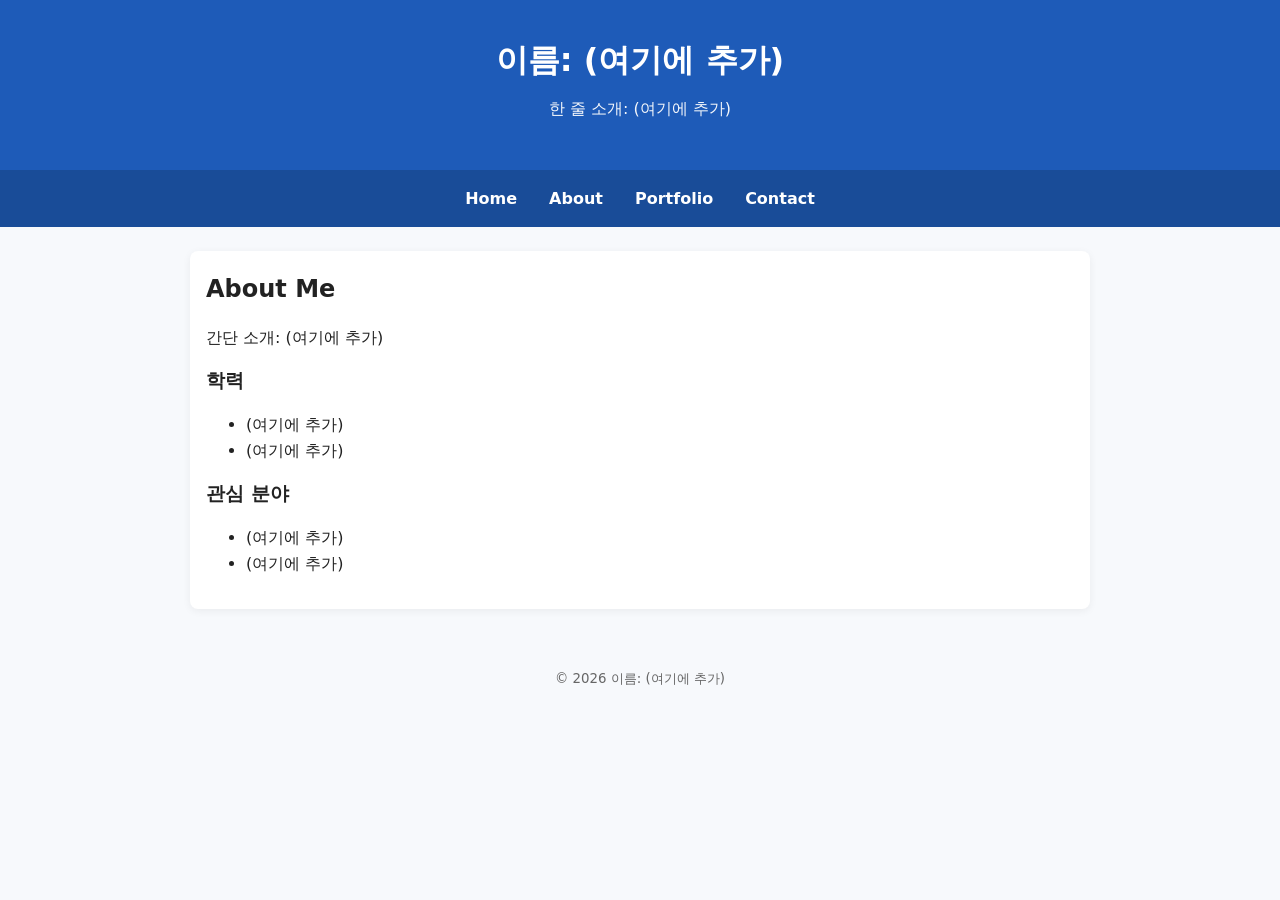
==== about.html @ 3ccd811b "Add files via upload" ====
<!DOCTYPE html>
<html lang="ko">
<head>
  <meta charset="UTF-8" />
  <meta name="viewport" content="width=device-width, initial-scale=1.0"/>
  <title>인터넷활용 실습 템플릿</title>
  <link rel="stylesheet" href="style.css">
</head>
<body>
<header>
  <h1>이름: (여기에 추가)</h1>
  <p class="subtitle">한 줄 소개: (여기에 추가)</p>
</header>
<nav>
  <a href="index.html">Home</a>
  <a href="about.html">About</a>
  <a href="portfolio.html">Portfolio</a>
  <a href="contact.html">Contact</a>
</nav>
<main class="container">
<section>
  <h2>About Me</h2>
  <p>간단 소개: (여기에 추가)</p>
  <h3>학력</h3>
  <ul>
    <li>(여기에 추가)</li>
    <li>(여기에 추가)</li>
  </ul>
  <h3>관심 분야</h3>
  <ul>
    <li>(여기에 추가)</li>
    <li>(여기에 추가)</li>
  </ul>
</section>
</main>
<footer>
  <small>&copy; <span id="year"></span> 이름: (여기에 추가)</small>
</footer>
<script src="script.js"></script>
</body>
</html>
---- style.css ----
/* =============================================================
   색상 테마는 "여기"에서 바꿉니다. (파랑 계열 기본)
   원하는 색상 코드로 아래 4가지만 바꿔보세요.
   ------------------------------------------------------------- */
:root {
  --primary: #1e5bb8;      /* 메인 포인트 색상 */
  --primary-dark: #194c98; /* 호버/진한 포인트 */
  --bg: #f7f9fc;           /* 전체 배경 색 */
  --text: #222222;         /* 본문 글자 색 */
}
/* ============================================================= */

* { box-sizing: border-box; }
body {
  margin: 0;
  font-family: system-ui, -apple-system, "Segoe UI", Roboto, "Noto Sans KR", Arial, sans-serif;
  background: var(--bg);
  color: var(--text);
  line-height: 1.6;
}

header {
  padding: 2rem 1rem;
  text-align: center;
  background: var(--primary);
  color: #ffffff;
}
header .subtitle { margin-top: .25rem; opacity: .95; }

nav {
  background: var(--primary-dark);
  display: flex;
  gap: 1rem;
  padding: .75rem 1rem;
  justify-content: center;
  flex-wrap: wrap;
}
nav a {
  color: #ffffff;
  text-decoration: none;
  font-weight: 600;
  padding: .25rem .5rem;
}
nav a:hover { text-decoration: underline; }

.container {
  max-width: 900px;
  margin: 1.5rem auto;
  padding: 1rem;
  background: #ffffff;
  border-radius: 8px;
  box-shadow: 0 2px 8px rgba(0,0,0,.06);
}

section { margin-bottom: 1rem; }
h1, h2, h3 { margin: .2rem 0 .6rem; }

.contact-form {
  display: grid;
  grid-template-columns: 1fr;
  gap: .5rem;
  margin-top: 1rem;
}
input, textarea {
  width: 100%;
  padding: .6rem;
  border: 1px solid #ddd;
  border-radius: 6px;
  font: inherit;
}
button {
  padding: .6rem .8rem;
  border: none;
  border-radius: 6px;
  background: var(--primary);
  color: #fff;
  cursor: pointer;
  font-weight: 600;
}
button:hover { background: var(--primary-dark); }

footer {
  text-align: center;
  padding: 2rem 1rem;
  color: #666;
}

@media (max-width: 600px) {
  header h1 { font-size: 1.25rem; }
  .container { margin: 1rem; padding: .75rem; }
}
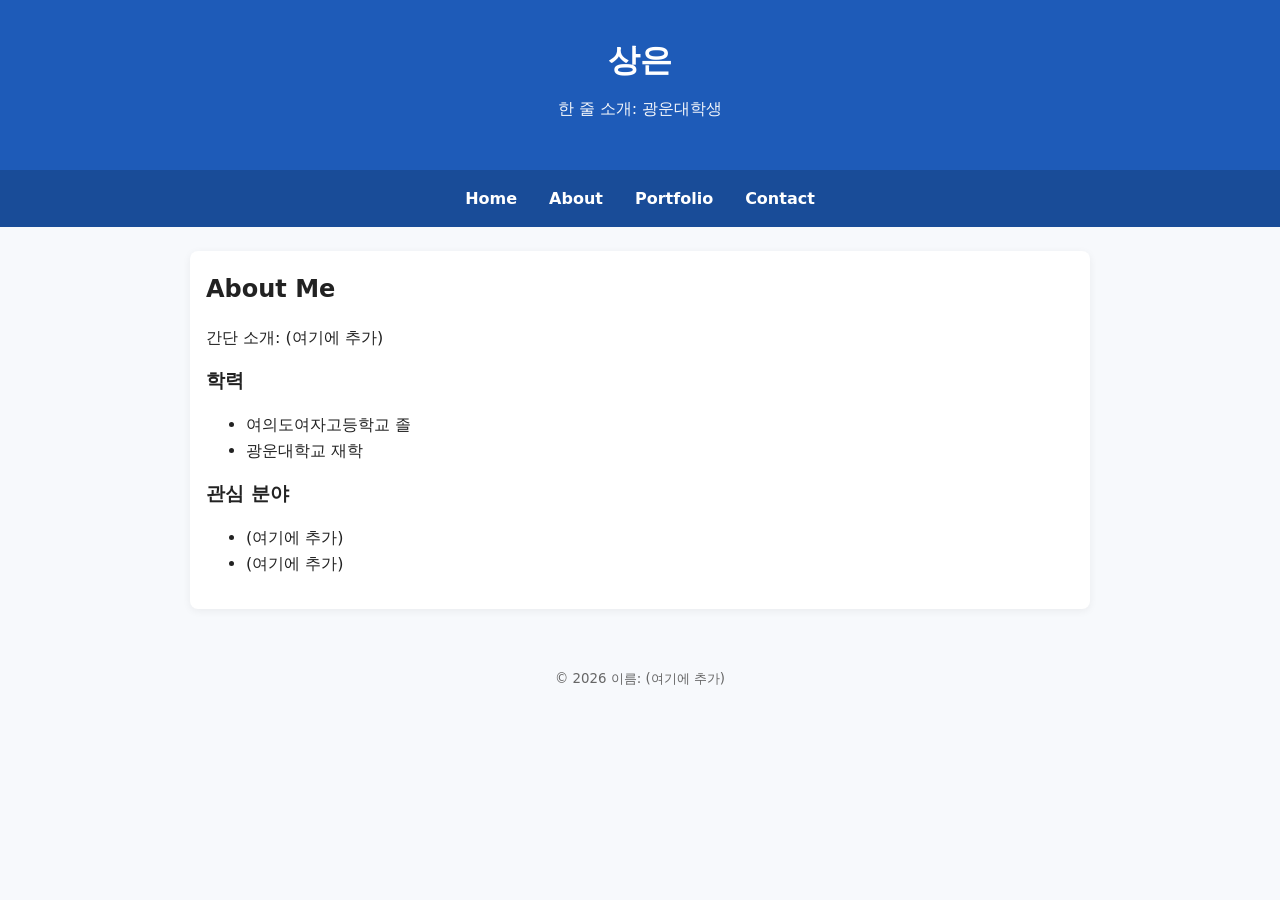
==== commit dd422979: "Update about.html" ====
--- a/about.html
+++ b/about.html
@@ -8,8 +8,8 @@
 </head>
 <body>
 <header>
-  <h1>이름: (여기에 추가)</h1>
-  <p class="subtitle">한 줄 소개: (여기에 추가)</p>
+  <h1>상은</h1>
+  <p class="subtitle">한 줄 소개: 광운대학생</p>
 </header>
 <nav>
   <a href="index.html">Home</a>
@@ -21,10 +21,10 @@
 <section>
   <h2>About Me</h2>
   <p>간단 소개: (여기에 추가)</p>
-  <h3>학력</h3>
+  <h3>학력</h3></h3>
   <ul>
-    <li>(여기에 추가)</li>
-    <li>(여기에 추가)</li>
+    <li>여의도여자고등학교 졸</li>
+    <li>광운대학교 재학</li>
   </ul>
   <h3>관심 분야</h3>
   <ul>
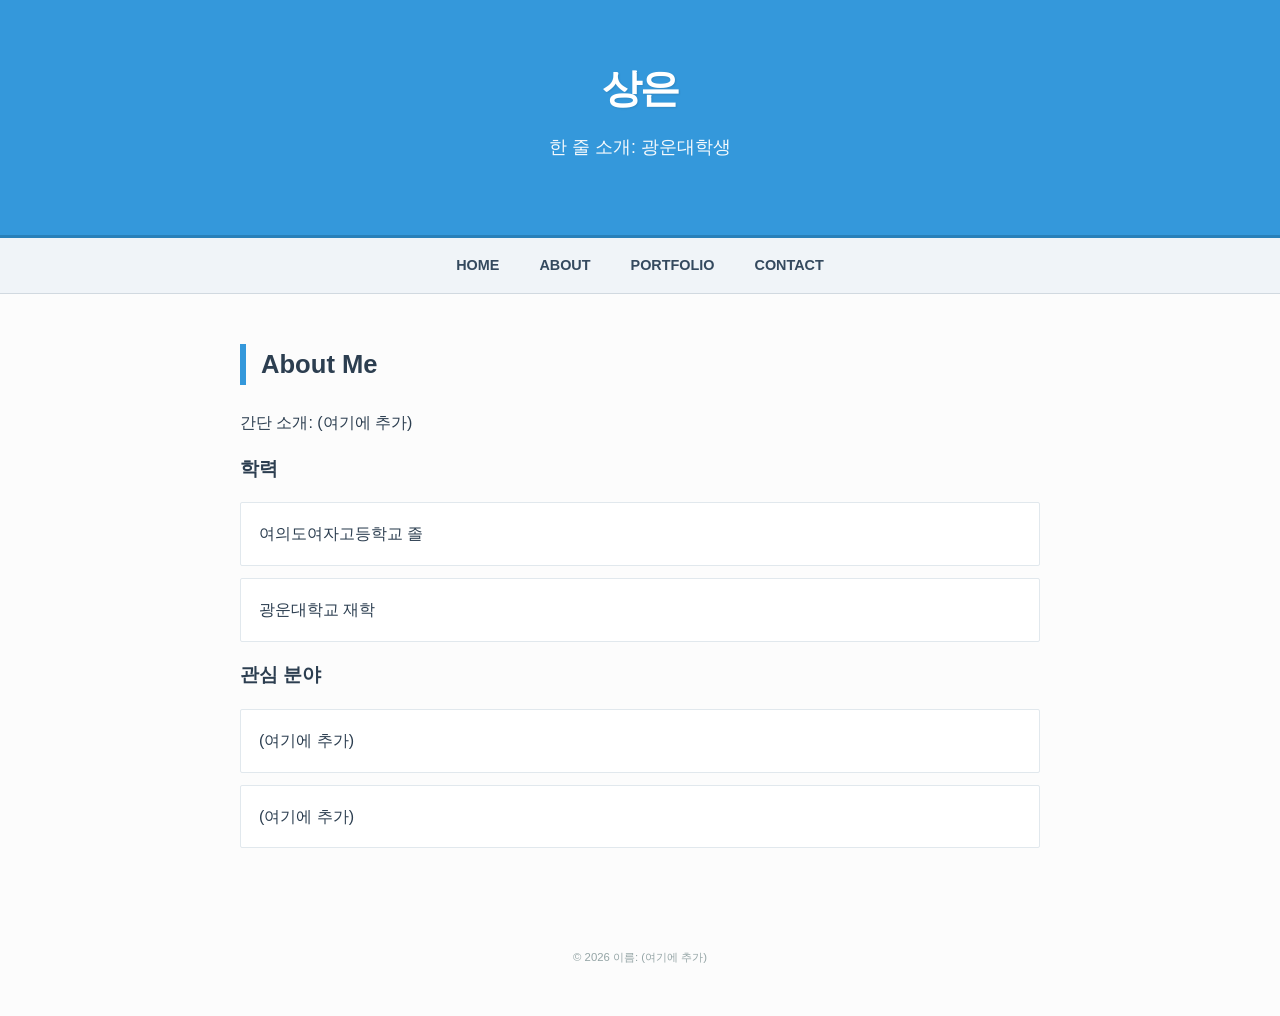
==== commit 43113b3c: "Update about.html" ====
--- a/about.html
+++ b/about.html
@@ -4,7 +4,7 @@
   <meta charset="UTF-8" />
   <meta name="viewport" content="width=device-width, initial-scale=1.0"/>
   <title>인터넷활용 실습 템플릿</title>
-  <link rel="stylesheet" href="style.css">
+  <link rel="stylesheet" href="t.css">
 </head>
 <body>
 <header>
--- a/t.css
+++ b/t.css
@@ -0,0 +1,93 @@
+/* 기본 설정 */
+body {
+  margin: 0;
+  padding: 0;
+  font-family: 'Noto Sans KR', sans-serif;
+  line-height: 1.6;
+  color: #2C3E50; /* 짙은 네이비 그레이로 가독성 향상 */
+  background-color: #fcfcfc;
+}
+
+/* 헤더: 차분하고 맑은 하늘색 */
+header {
+  background-color: #3498DB; /* 신뢰감을 주는 Sky Blue */
+  color: white;
+  padding: 3.5rem 1rem;
+  text-align: center;
+  border-bottom: 3px solid #2980B9; /* 하단에 짙은 라인을 주어 경계 명확화 */
+}
+
+header h1 {
+  margin: 0;
+  font-size: 2.5rem;
+  letter-spacing: -1.5px; /* 더 날카로운 느낌을 위해 자간 조정 */
+  font-weight: 700;
+  text-shadow: 1px 1px 2px rgba(0,0,0,0.1);
+}
+
+.subtitle {
+  margin-top: 0.8rem;
+  font-weight: 400;
+  font-size: 1.1rem;
+  opacity: 0.95;
+}
+
+/* 메뉴바: 살짝 푸른끼가 도는 흰색 */
+nav {
+  background: #F0F4F8; /* Alice Blue 계열의 차가운 흰색 */
+  display: flex;
+  justify-content: center;
+  padding: 1rem;
+  border-bottom: 1px solid #D1D9E0; /* 얇고 날카로운 구분선 */
+}
+
+nav a {
+  color: #34495E; /* 어두운 청회색 */
+  text-decoration: none;
+  margin: 0 20px;
+  font-size: 0.9rem;
+  font-weight: 700;
+  text-transform: uppercase;
+  transition: all 0.2s ease;
+}
+
+nav a:hover {
+  color: #3498DB; /* 호버 시 헤더 색상과 통일 */
+  transform: translateY(-1px);
+}
+
+/* 메인 컨텐츠 */
+.container {
+  max-width: 800px;
+  margin: 50px auto;
+  padding: 0 25px;
+}
+
+h2 {
+  border-left: 6px solid #3498DB; /* 주황색 대신 하늘색 포인트 */
+  padding-left: 15px;
+  margin-bottom: 25px;
+  font-size: 1.6rem;
+  color: #2C3E50;
+}
+
+ul {
+  list-style: none;
+  padding: 0;
+}
+
+li {
+  background: #fff;
+  margin-bottom: 12px;
+  padding: 18px;
+  border: 1px solid #E1E8ED; /* 연한 블루그레이 테두리 */
+  border-radius: 2px; /* 아주 약간만 깎아서 단정한 느낌 유지 */
+}
+
+/* 푸터 */
+footer {
+  text-align: center;
+  padding: 3rem 1rem;
+  font-size: 0.85rem;
+  color: #95A5A6;
+}
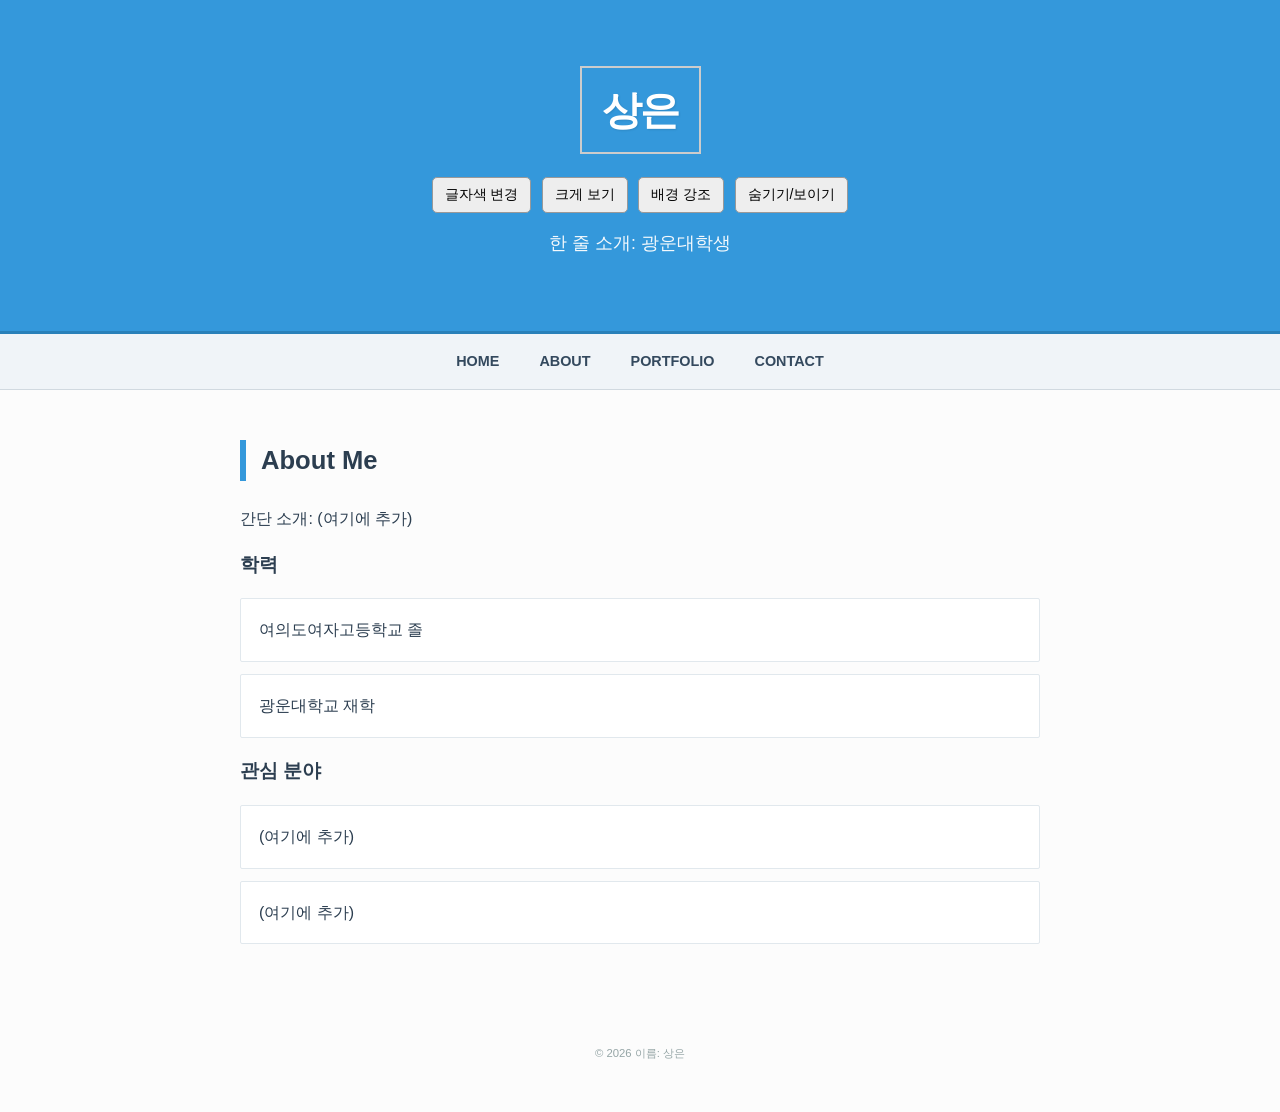
==== commit 8dc1f5de: "Update about.html" ====
--- a/about.html
+++ b/about.html
@@ -5,23 +5,90 @@
   <meta name="viewport" content="width=device-width, initial-scale=1.0"/>
   <title>인터넷활용 실습 템플릿</title>
   <link rel="stylesheet" href="t.css">
+  
+  <style>
+    #target {
+      display: inline-block;
+      padding: 10px 20px;
+      border: 2px solid #ccc;
+      margin: 10px 0;
+      transition: all 0.3s;
+    }
+    
+    .btn-container {
+      margin-top: 10px;
+    }
+    
+    button {
+      padding: 8px 12px;
+      font-size: 14px;
+      margin: 3px;
+      cursor: pointer;
+      background-color: #eee;
+      border: 1px solid #999;
+      border-radius: 5px;
+      transition: background-color 0.2s;
+    }
+    
+    button:hover {
+      background-color: #ddd;
+    }
+  </style>
+
+  <script>
+    function changeColor() {
+        var obj = document.getElementById("target");
+        obj.style.color = "red";
+    }
+
+    function changeSize() {
+        var obj = document.getElementById("target");
+        obj.style.fontSize = "32px";
+    }
+
+    function changeBackground() {
+        var obj = document.getElementById("target");
+        obj.style.backgroundColor = "yellow";
+    }
+
+    function toggleVisibility() {
+        var obj = document.getElementById("target");
+        
+        if (obj.style.visibility === "hidden") {
+            obj.style.visibility = "visible";
+        } else {
+            obj.style.visibility = "hidden";
+        }
+    }
+  </script>
 </head>
 <body>
+
 <header>
-  <h1>상은</h1>
+  <h1 id="target">상은</h1>
+  
+  <div class="btn-container">
+    <button onclick="changeColor()">글자색 변경</button>
+    <button onclick="changeSize()">크게 보기</button>
+    <button onclick="changeBackground()">배경 강조</button>
+    <button onclick="toggleVisibility()">숨기기/보이기</button>
+  </div>
+  
   <p class="subtitle">한 줄 소개: 광운대학생</p>
 </header>
+
 <nav>
   <a href="index.html">Home</a>
   <a href="about.html">About</a>
   <a href="portfolio.html">Portfolio</a>
   <a href="contact.html">Contact</a>
 </nav>
+
 <main class="container">
 <section>
   <h2>About Me</h2>
   <p>간단 소개: (여기에 추가)</p>
-  <h3>학력</h3></h3>
+  <h3>학력</h3>
   <ul>
     <li>여의도여자고등학교 졸</li>
     <li>광운대학교 재학</li>
@@ -33,9 +100,11 @@
   </ul>
 </section>
 </main>
+
 <footer>
-  <small>&copy; <span id="year"></span> 이름: (여기에 추가)</small>
+  <small>&copy; <span id="year"></span> 이름: 상은</small>
 </footer>
+
 <script src="script.js"></script>
 </body>
 </html>
--- a/t.css
+++ b/t.css
@@ -91,3 +91,85 @@
   font-size: 0.85rem;
   color: #95A5A6;
 }
+
+nav a {
+  display: inline-block; /* 크기 변화를 자연스럽게 만들기 위해 필요 */
+  transition: transform 0.2s ease; /* 애니메이션 속도 제어 */
+}
+
+/* 기존 공통 스타일 유지... (header, nav 등) */
+
+/* Contact 전용 스타일 */
+.contact-info {
+  list-style: none;
+  padding: 0;
+  margin-bottom: 30px;
+}
+
+.contact-form {
+  background-color: #ffffff;
+  padding: 30px;
+  border-radius: 20px; /* 전체 폼을 둥글게 */
+  border: 1px solid #D1D9E0;
+  box-shadow: 0 4px 15px rgba(0,0,0,0.05);
+}
+
+.form-group {
+  display: flex;
+  flex-direction: column; /* 위아래 배치 */
+  margin-bottom: 20px;
+}
+
+.form-group label {
+  font-weight: 700;
+  margin-bottom: 8px;
+  color: #34495E;
+  font-size: 0.9rem;
+}
+
+/* 입력창 공통 스타일 */
+input[type="text"], .letter-style {
+  width: 100%;
+  padding: 15px;
+  border: 2px solid #F0F4F8; /* 메뉴바와 비슷한 연한 푸른색 */
+  background-color: #F0F4F8; /* 배경색도 메뉴바와 통일 */
+  border-radius: 12px; /* 입력창도 둥글게 */
+  font-family: 'Noto Sans KR', sans-serif;
+  box-sizing: border-box;
+  outline: none;
+  transition: border 0.3s;
+}
+
+input[type="text"]:focus, .letter-style:focus {
+  border: 2px solid #3498DB; /* 포커스 시 하늘색 포인트 */
+}
+
+/* 편지지 모양 메시지 창 */
+.letter-style {
+  line-height: 2; /* 줄 간격을 넓게 */
+  background-image: linear-gradient(#D1D9E0 1px, transparent 1px); /* 가로선 효과 */
+  background-size: 100% 2em; /* 줄 간격에 맞춰 선 배치 */
+  resize: none; /* 크기 조절 비활성화로 모양 유지 */
+}
+
+/* 전송 버튼 */
+button[type="submit"] {
+  width: 100%;
+  padding: 15px;
+  background-color: #3498DB;
+  color: white;
+  border: none;
+  border-radius: 12px;
+  font-weight: 700;
+  cursor: pointer;
+  transition: background 0.3s;
+}
+
+button[type="submit"]:hover {
+  background-color: #2980B9;
+}
+
+nav a:hover {
+  transform: scale(1.15); /* 마우스 올렸을 때 1.15배 커짐 */
+  color: #3498DB; /* 글자색도 함께 변하면 더 명확합니다 */
+}
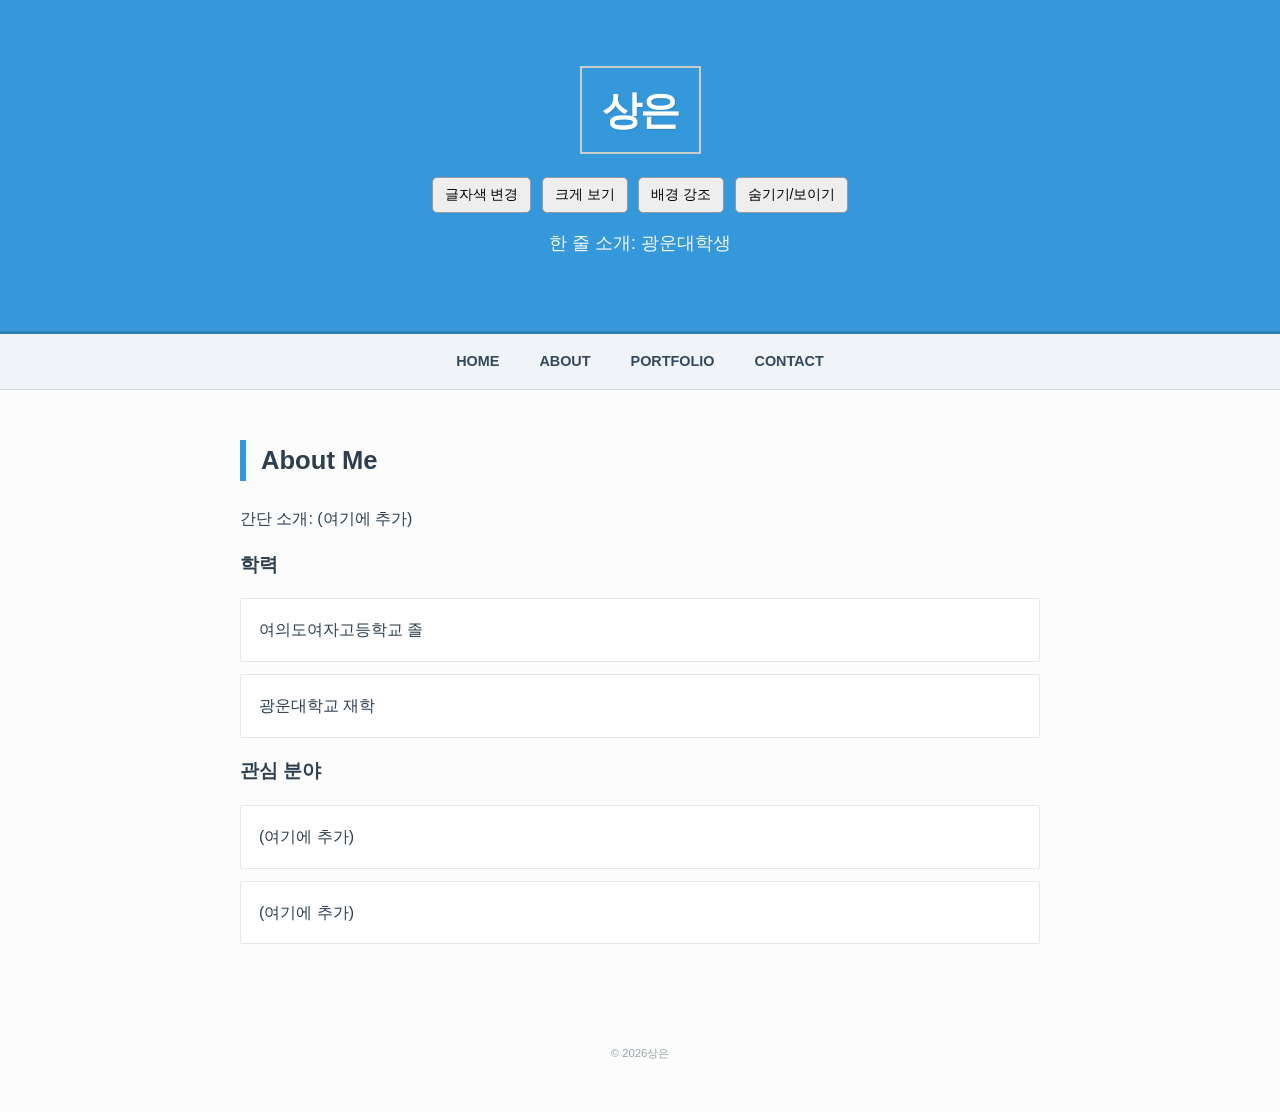
==== commit 9954bc6a: "Update about.html" ====
--- a/about.html
+++ b/about.html
@@ -3,7 +3,7 @@
 <head>
   <meta charset="UTF-8" />
   <meta name="viewport" content="width=device-width, initial-scale=1.0"/>
-  <title>인터넷활용 실습 템플릿</title>
+  <title>포트폴리오</title>
   <link rel="stylesheet" href="t.css">
   
   <style>
@@ -102,7 +102,7 @@
 </main>
 
 <footer>
-  <small>&copy; <span id="year"></span> 이름: 상은</small>
+  <small>&copy; <span id="year"></span>상은</small>
 </footer>
 
 <script src="script.js"></script>
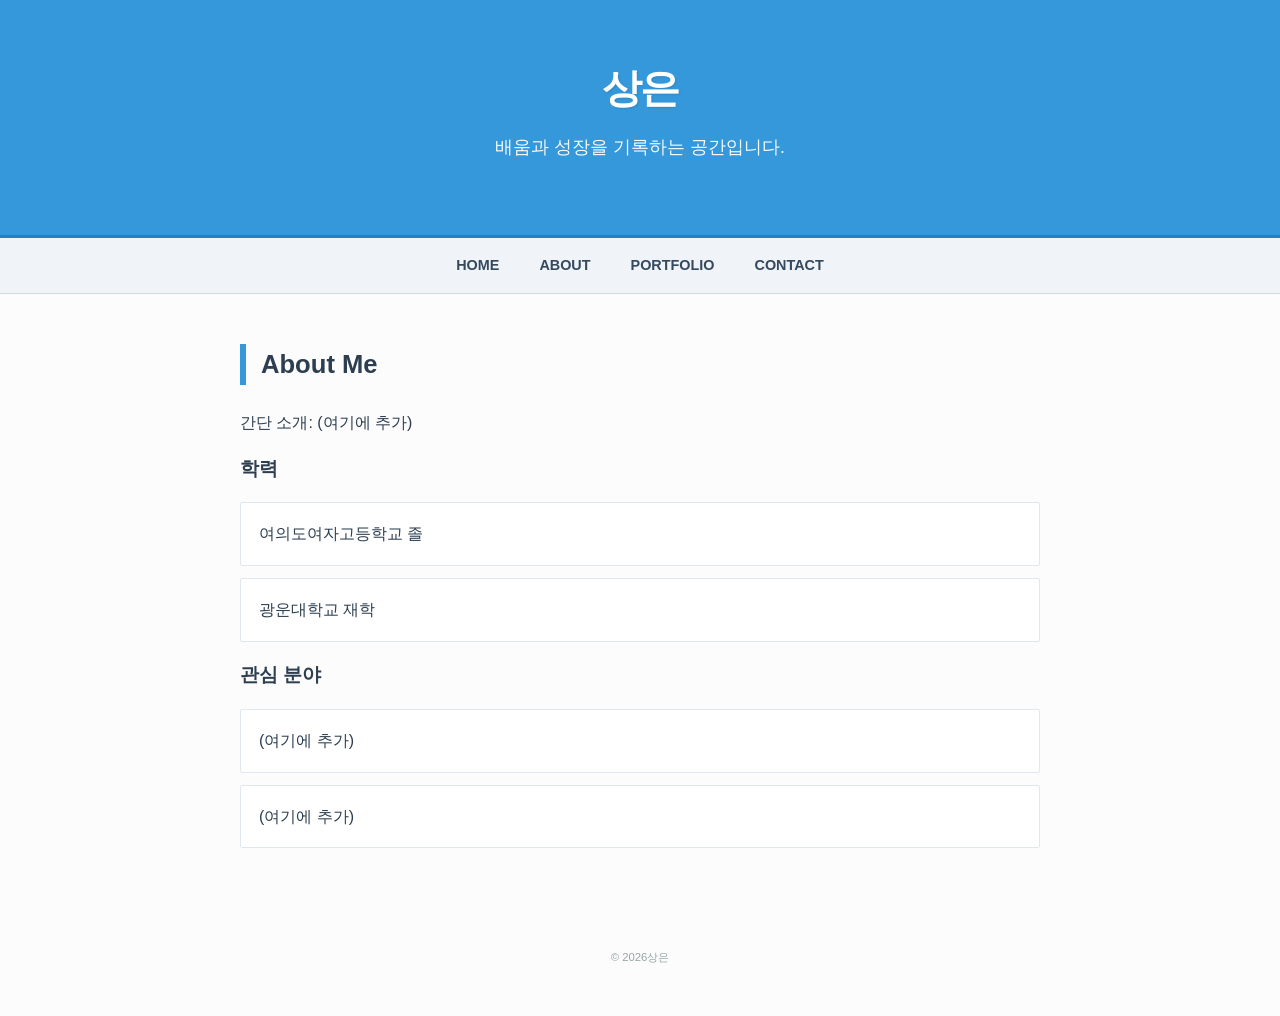
==== commit b1cfaff7: "Update about.html" ====
--- a/about.html
+++ b/about.html
@@ -1,110 +1,49 @@
 <!DOCTYPE html>
 <html lang="ko">
+
 <head>
   <meta charset="UTF-8" />
-  <meta name="viewport" content="width=device-width, initial-scale=1.0"/>
+  <meta name="viewport" content="width=device-width, initial-scale=1.0" />
   <title>포트폴리오</title>
   <link rel="stylesheet" href="t.css">
-  
-  <style>
-    #target {
-      display: inline-block;
-      padding: 10px 20px;
-      border: 2px solid #ccc;
-      margin: 10px 0;
-      transition: all 0.3s;
-    }
-    
-    .btn-container {
-      margin-top: 10px;
-    }
-    
-    button {
-      padding: 8px 12px;
-      font-size: 14px;
-      margin: 3px;
-      cursor: pointer;
-      background-color: #eee;
-      border: 1px solid #999;
-      border-radius: 5px;
-      transition: background-color 0.2s;
-    }
-    
-    button:hover {
-      background-color: #ddd;
-    }
-  </style>
+</head>
 
-  <script>
-    function changeColor() {
-        var obj = document.getElementById("target");
-        obj.style.color = "red";
-    }
-
-    function changeSize() {
-        var obj = document.getElementById("target");
-        obj.style.fontSize = "32px";
-    }
-
-    function changeBackground() {
-        var obj = document.getElementById("target");
-        obj.style.backgroundColor = "yellow";
-    }
-
-    function toggleVisibility() {
-        var obj = document.getElementById("target");
-        
-        if (obj.style.visibility === "hidden") {
-            obj.style.visibility = "visible";
-        } else {
-            obj.style.visibility = "hidden";
-        }
-    }
-  </script>
-</head>
 <body>
 
-<header>
-  <h1 id="target">상은</h1>
-  
-  <div class="btn-container">
-    <button onclick="changeColor()">글자색 변경</button>
-    <button onclick="changeSize()">크게 보기</button>
-    <button onclick="changeBackground()">배경 강조</button>
-    <button onclick="toggleVisibility()">숨기기/보이기</button>
-  </div>
-  
-  <p class="subtitle">한 줄 소개: 광운대학생</p>
-</header>
+  <header>
+    <h1>상은</h1>
+    <p class="subtitle">배움과 성장을 기록하는 공간입니다.</p>
+  </header>
 
-<nav>
-  <a href="index.html">Home</a>
-  <a href="about.html">About</a>
-  <a href="portfolio.html">Portfolio</a>
-  <a href="contact.html">Contact</a>
-</nav>
+  <nav>
+    <a href="index.html">Home</a>
+    <a href="about.html">About</a>
+    <a href="portfolio.html">Portfolio</a>
+    <a href="contact.html">Contact</a>
+  </nav>
 
-<main class="container">
-<section>
-  <h2>About Me</h2>
-  <p>간단 소개: (여기에 추가)</p>
-  <h3>학력</h3>
-  <ul>
-    <li>여의도여자고등학교 졸</li>
-    <li>광운대학교 재학</li>
-  </ul>
-  <h3>관심 분야</h3>
-  <ul>
-    <li>(여기에 추가)</li>
-    <li>(여기에 추가)</li>
-  </ul>
-</section>
-</main>
+  <main class="container">
+    <section>
+      <h2>About Me</h2>
+      <p>간단 소개: (여기에 추가)</p>
+      <h3>학력</h3>
+      <ul>
+        <li>여의도여자고등학교 졸</li>
+        <li>광운대학교 재학</li>
+      </ul>
+      <h3>관심 분야</h3>
+      <ul>
+        <li>(여기에 추가)</li>
+        <li>(여기에 추가)</li>
+      </ul>
+    </section>
+  </main>
 
-<footer>
-  <small>&copy; <span id="year"></span>상은</small>
-</footer>
+  <footer>
+    <small>&copy; <span id="year"></span>상은</small>
+  </footer>
 
-<script src="script.js"></script>
+  <script src="script.js"></script>
 </body>
+
 </html>
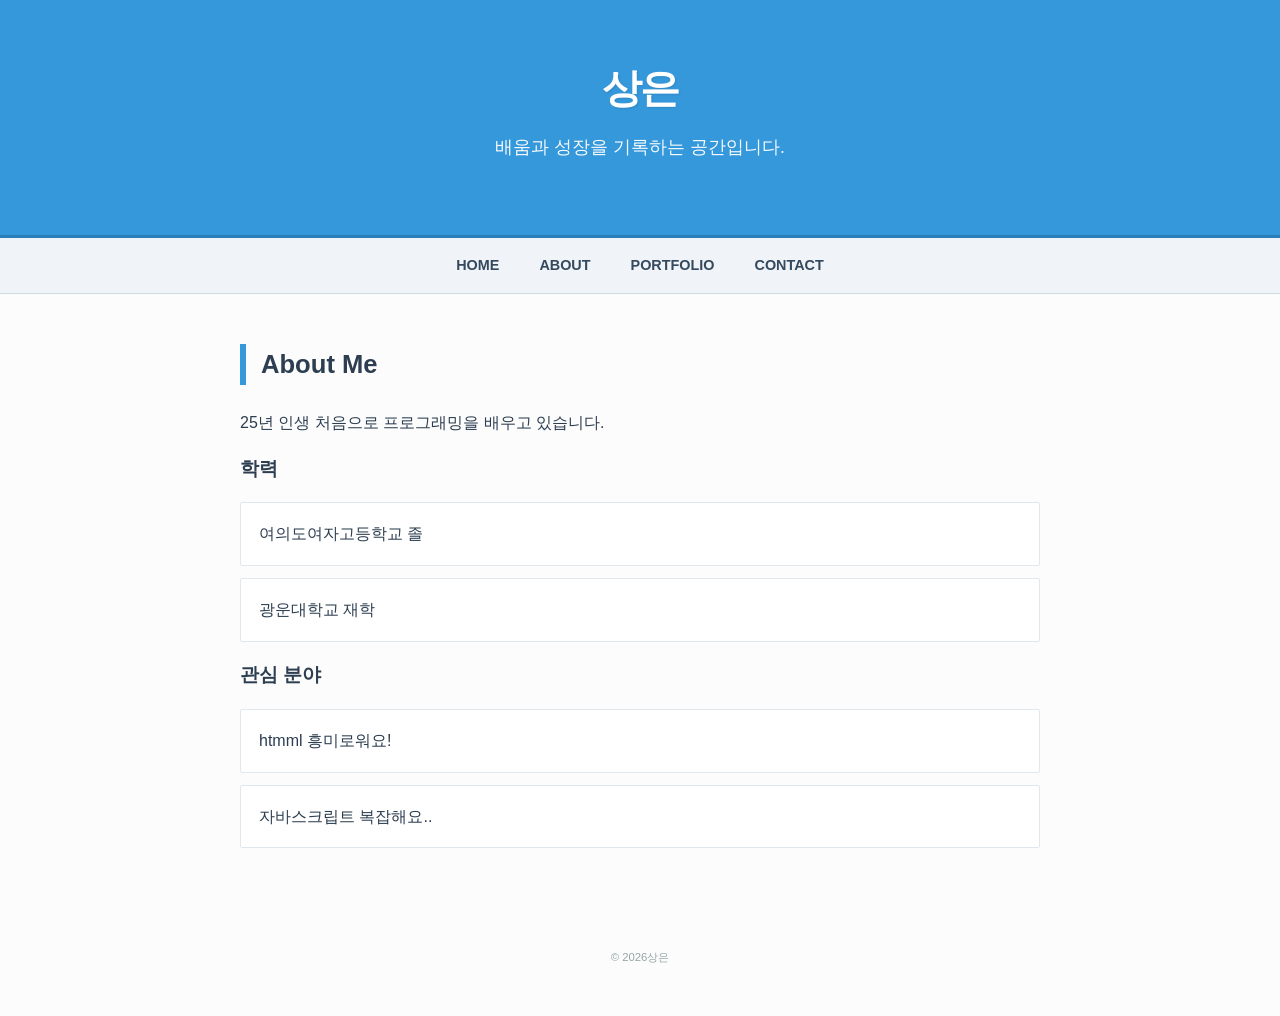
==== commit c4f41a6c: "Add files via upload" ====
--- a/about.html
+++ b/about.html
@@ -25,7 +25,7 @@
   <main class="container">
     <section>
       <h2>About Me</h2>
-      <p>간단 소개: (여기에 추가)</p>
+      <p>25년 인생 처음으로 프로그래밍을 배우고 있습니다.</p>
       <h3>학력</h3>
       <ul>
         <li>여의도여자고등학교 졸</li>
@@ -33,8 +33,8 @@
       </ul>
       <h3>관심 분야</h3>
       <ul>
-        <li>(여기에 추가)</li>
-        <li>(여기에 추가)</li>
+        <li>htmml 흥미로워요!</li>
+        <li>자바스크립트 복잡해요..</li>
       </ul>
     </section>
   </main>
